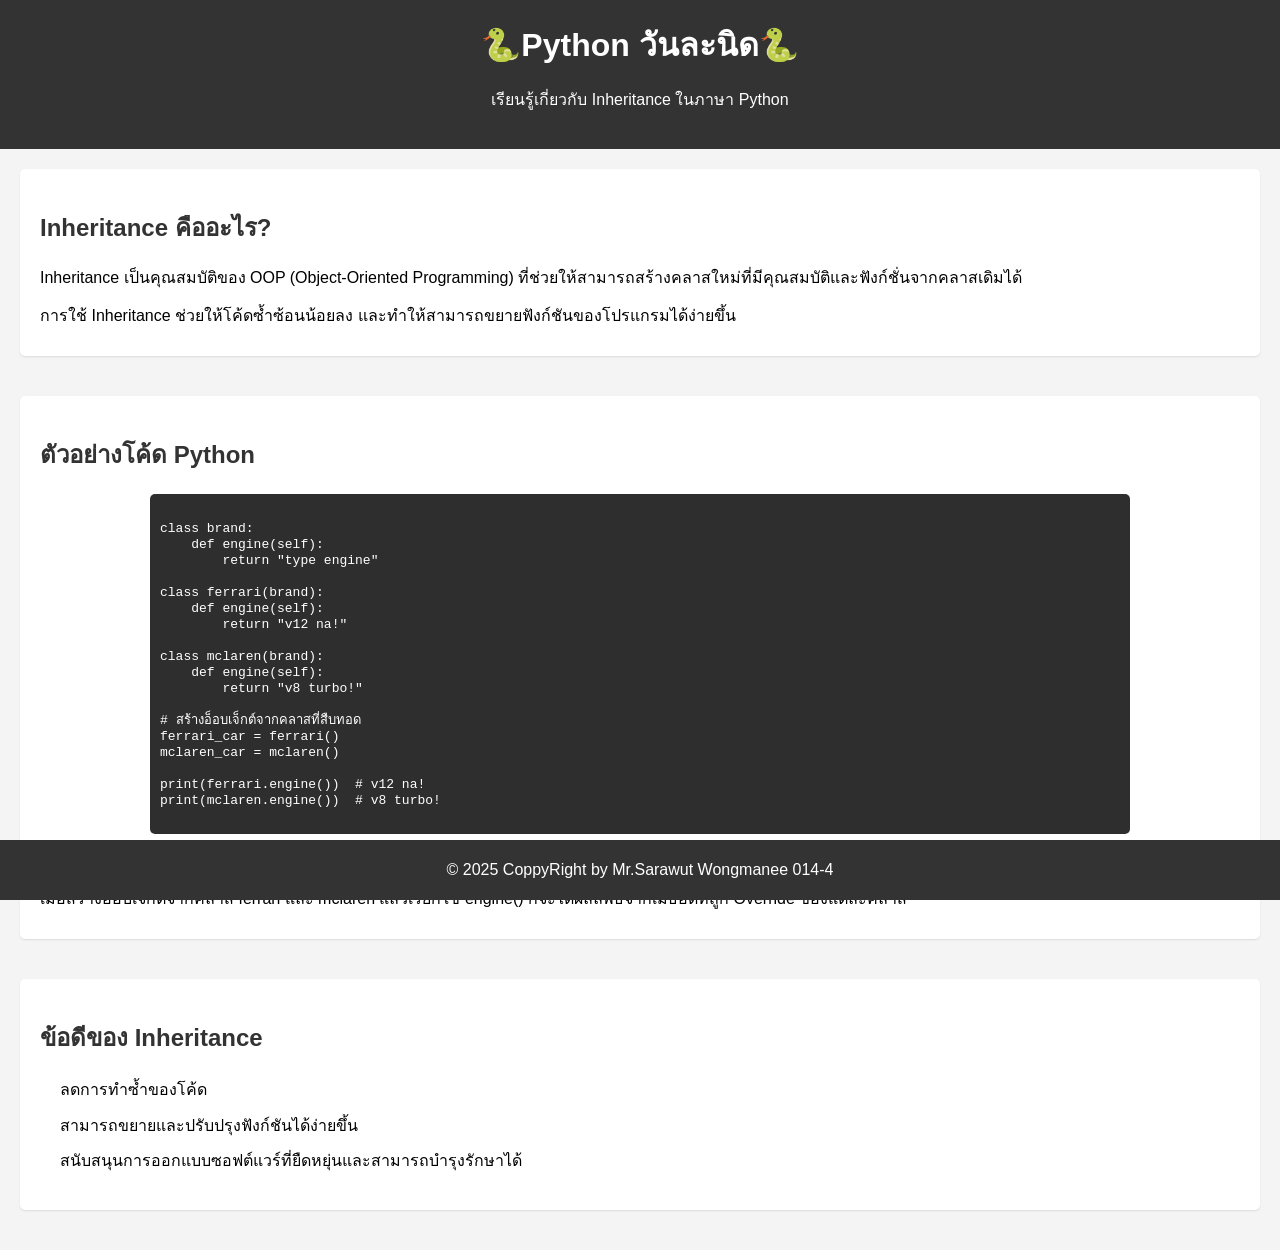
==== web2.html @ 15f2f08b "Initial commit" ====
<!DOCTYPE html>
<html lang="th">
<head>
    <meta charset="UTF-8">
    <meta name="viewport" content="width=device-width, initial-scale=1.0">
    <meta name="description" content="เรียนรู้เกี่ยวกับ Inheritance ใน Python ด้วยตัวอย่างโค้ดที่เข้าใจง่าย เหมาะสำหรับผู้เริ่มต้น">
    <meta name="keywords" content="Python, Inheritance, Programming, Object-Oriented Programming, เรียน Python">
    <meta name="author" content="Mr. Sarawut Wongmanee">
    <title>Python Inheritance Tutorial</title>
    <link rel="stylesheet" href="style.css">
</head>
<body>
    <header>
        <h1> 🐍Python วันละนิด🐍</h1>
        <p>เรียนรู้เกี่ยวกับ Inheritance ในภาษา Python</p>
    </header>

    <section class="content">
        <article>
            <h2>Inheritance คืออะไร?</h2>
            <p>Inheritance เป็นคุณสมบัติของ OOP (Object-Oriented Programming) ที่ช่วยให้สามารถสร้างคลาสใหม่ที่มีคุณสมบัติและฟังก์ชั่นจากคลาสเดิมได้</p>
            <p>การใช้ Inheritance ช่วยให้โค้ดซ้ำซ้อนน้อยลง และทำให้สามารถขยายฟังก์ชันของโปรแกรมได้ง่ายขึ้น</p>
        </article>

        <article>
            <h2>ตัวอย่างโค้ด Python</h2>
            <pre><code class="python">
class brand:
    def engine(self):
        return "type engine"

class ferrari(brand):
    def engine(self):
        return "v12 na!"

class mclaren(brand):
    def engine(self):
        return "v8 turbo!"

# สร้างอ็อบเจ็กต์จากคลาสที่สืบทอด
ferrari_car = ferrari()
mclaren_car = mclaren()

print(ferrari.engine())  # v12 na!
print(mclaren.engine())  # v8 turbo!
            </code></pre>
        <p>คลาส ferrari และ mclaren สืบทอดมาจากคลาส brand และได้ทำการ Override เมธอด engine() ของคลาสแม่</p>
        <p>เมื่อสร้างอ็อบเจ็กต์จากคลาส ferrari และ mclaren แล้วเรียกใช้ engine() ก็จะได้ผลลัพธ์จากเมธอดที่ถูก Override ของแต่ละคลาส</p>
        </article>

        <article>
            <h2>ข้อดีของ Inheritance</h2>
            <ul>
                <li>ลดการทำซ้ำของโค้ด</li>
                <li>สามารถขยายและปรับปรุงฟังก์ชันได้ง่ายขึ้น</li>
                <li>สนับสนุนการออกแบบซอฟต์แวร์ที่ยืดหยุ่นและสามารถบำรุงรักษาได้</li>
            </ul>
        </article>
    </section>

    <footer>
        <p>&copy; 2025 CoppyRight by Mr.Sarawut Wongmanee 014-4</p>
    </footer>
</body>
</html>
---- style.css ----
/* ทั่วไป */
body {
    font-family: Arial, sans-serif;
    line-height: 1.6;
    margin: 0;
    padding: 0;
    background-color: #f4f4f4;
}

header {
    background-color: #333;
    color: white;
    text-align: center;
    padding: 20px 0;
}

h1 {
    margin: 0;
}

.content {
    padding: 20px;
    display: flex;
    flex-direction: column;
    gap: 20px;
}

article {
    background-color: white;
    border-radius: 5px;
    box-shadow: 0 1px 2px rgba(0, 0, 0, 0.1);
    margin-bottom: 20px;
    padding: 20px;
}
article p {
    margin-bottom: 8px; /* ลดระยะห่างระหว่างย่อหน้า */
    line-height: 1.4; /* ลด line-height เพื่อให้บรรทัดชิดกัน */
}
.iframe-container {
    position: relative;
    padding-bottom: 56.25%; /* สัดส่วน 16:9 */
    height: 0;
    overflow: hidden;
    max-width: 100%;
    width: 100%;
}

.iframe-container iframe {
    position: absolute;
    top: 0;
    left: 0;
    width: 100%;
    height: 100%;
}
.button {
    background-color: rgb(2, 213, 44); /* สีเขียว */
color: white;
width: 150px; /* ความกว้างคงที่ */
height: 50px; /* ความสูงคงที่ */
text-align: center;
display: inline-flex; /* ใช้ flex เพื่อจัดข้อความให้อยู่กึ่งกลาง */
align-items: center; /* จัดแนวตั้งให้ข้อความอยู่กึ่งกลาง */
justify-content: center; /* จัดแนวนอนให้ข้อความอยู่กึ่งกลาง */
text-decoration: none; /* ลบขีดเส้นใต้ */
font-size: 16px; /* ขนาดตัวอักษร */
margin: 10px; /* ระยะห่างระหว่างปุ่ม */
box-sizing: border-box; /* รวม padding และ border ในขนาด */
border: none;
border-radius: 5px; /* มุมโค้งเล็กน้อย */
cursor: pointer;
}
.image-container {
    text-align: center;
}

img {
    width: 100%; /* ให้รูปขยายตามความกว้างของ container */
    max-width: 800px; /* กำหนดขนาดสูงสุดของรูป */
    height: auto; /* ให้ความสูงปรับตามอัตราส่วนของรูป */
}

h2 {
    color: #333;
}
.p3 {
    text-align: center;
    color: #333;
}
pre {
    background-color: #2e2e2e;
    color: white;
    padding: 10px;
    border-radius: 5px;
    max-width: 80%;
    margin: 10px auto;
    line-height: 1;
    font-family: Consolas, "Courier New", monospace;
}

ul {
    list-style-type: none;
    padding-left: 20px;
}

ul li {
    margin-bottom: 10px;
}

footer {
    background-color: #333;
    color: white;
    text-align: center;
    padding: 1px 0;
    position: fixed;
    width: 100%;
    bottom: 0;
}

/* ทำให้ responsive */
@media screen and (max-width: 768px) {
    .content {
        padding: 10px;
    }

    article {
        padding: 15px;
    }

    footer {
        position: relative;
    }
}
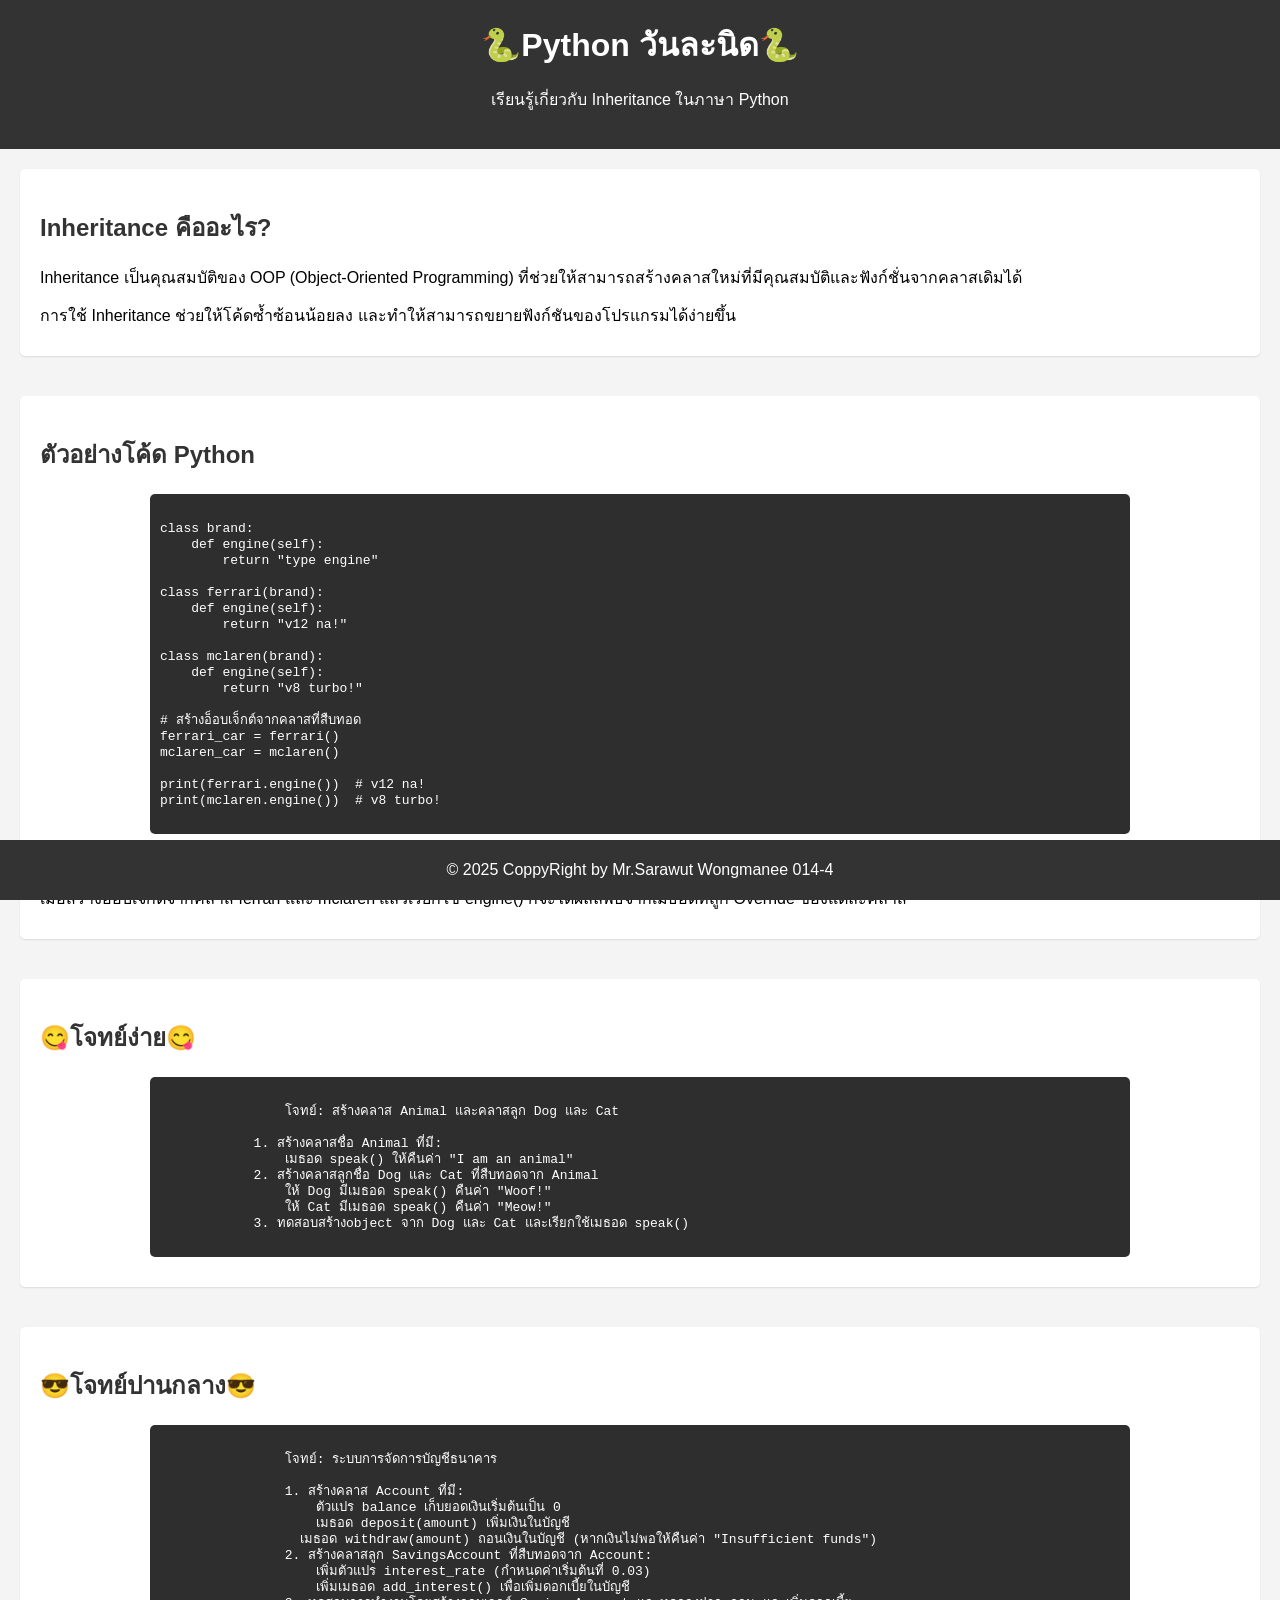
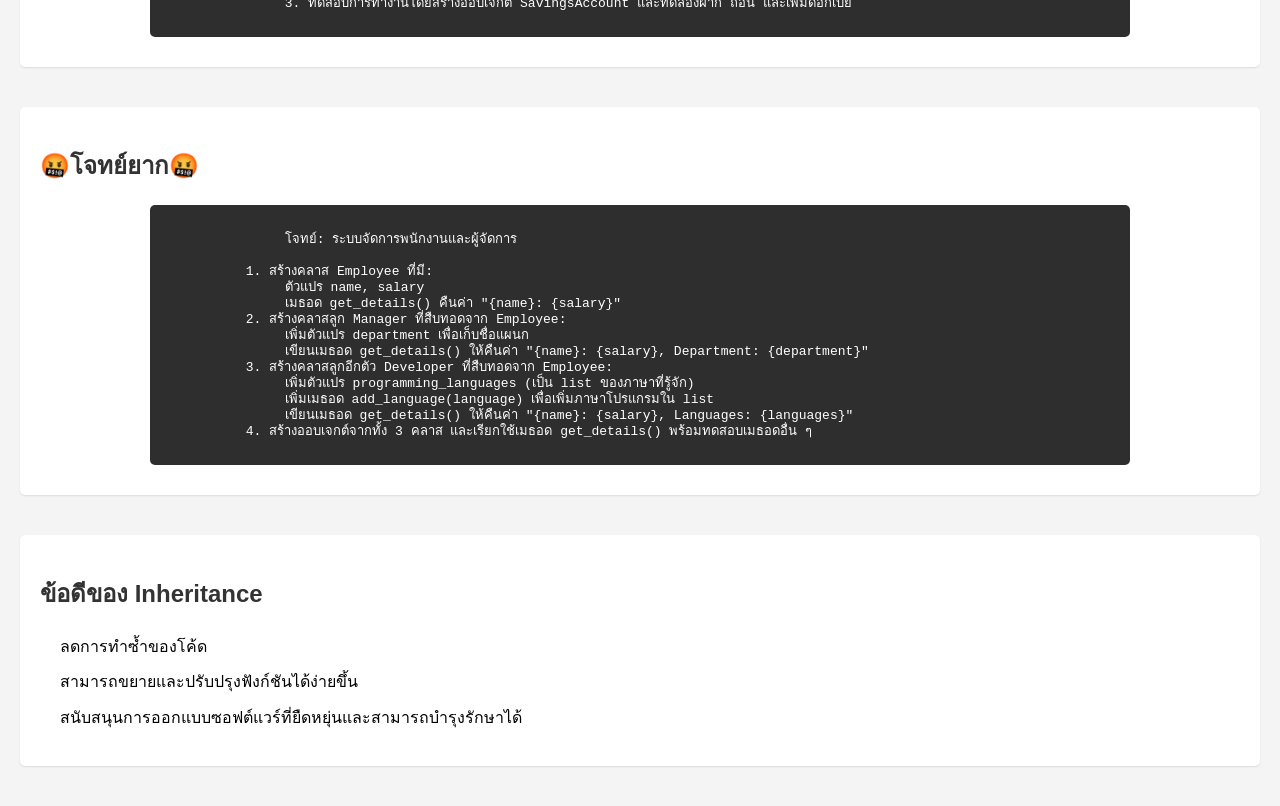
==== commit d1815212: "update" ====
--- a/web2.html
+++ b/web2.html
@@ -47,7 +47,50 @@
         <p>คลาส ferrari และ mclaren สืบทอดมาจากคลาส brand และได้ทำการ Override เมธอด engine() ของคลาสแม่</p>
         <p>เมื่อสร้างอ็อบเจ็กต์จากคลาส ferrari และ mclaren แล้วเรียกใช้ engine() ก็จะได้ผลลัพธ์จากเมธอดที่ถูก Override ของแต่ละคลาส</p>
         </article>
+        <article>
+            <h2>😋โจทย์ง่าย😋</h2>
+            <pre><code class="python">
+                โจทย์: สร้างคลาส Animal และคลาสลูก Dog และ Cat<br>
+            1. สร้างคลาสชื่อ Animal ที่มี:
+                เมธอด speak() ให้คืนค่า "I am an animal"
+            2. สร้างคลาสลูกชื่อ Dog และ Cat ที่สืบทอดจาก Animal
+                ให้ Dog มีเมธอด speak() คืนค่า "Woof!"
+                ให้ Cat มีเมธอด speak() คืนค่า "Meow!"
+            3. ทดสอบสร้างobject จาก Dog และ Cat และเรียกใช้เมธอด speak()
+            </code></pre>
+        </article>
+        <article>
+            <h2>😎โจทย์ปานกลาง😎</h2>
+            <pre><code class="python">
+                โจทย์: ระบบการจัดการบัญชีธนาคาร<br>
+                1. สร้างคลาส Account ที่มี:
+                    ตัวแปร balance เก็บยอดเงินเริ่มต้นเป็น 0
+                    เมธอด deposit(amount) เพิ่มเงินในบัญชี
+                  เมธอด withdraw(amount) ถอนเงินในบัญชี (หากเงินไม่พอให้คืนค่า "Insufficient funds")
+                2. สร้างคลาสลูก SavingsAccount ที่สืบทอดจาก Account:
+                    เพิ่มตัวแปร interest_rate (กำหนดค่าเริ่มต้นที่ 0.03)
+                    เพิ่มเมธอด add_interest() เพื่อเพิ่มดอกเบี้ยในบัญชี
+                3. ทดสอบการทำงานโดยสร้างออบเจกต์ SavingsAccount และทดลองฝาก ถอน และเพิ่มดอกเบี้ย
+            </code></pre>
+        </article>
+        <article>
+            <h2>🤬โจทย์ยาก🤬</h2>
+            <pre><code class="python">
+                โจทย์: ระบบจัดการพนักงานและผู้จัดการ
 
+           1. สร้างคลาส Employee ที่มี:
+                ตัวแปร name, salary
+                เมธอด get_details() คืนค่า "{name}: {salary}"
+           2. สร้างคลาสลูก Manager ที่สืบทอดจาก Employee:
+                เพิ่มตัวแปร department เพื่อเก็บชื่อแผนก
+                เขียนเมธอด get_details() ให้คืนค่า "{name}: {salary}, Department: {department}"
+           3. สร้างคลาสลูกอีกตัว Developer ที่สืบทอดจาก Employee:
+                เพิ่มตัวแปร programming_languages (เป็น list ของภาษาที่รู้จัก)
+                เพิ่มเมธอด add_language(language) เพื่อเพิ่มภาษาโปรแกรมใน list
+                เขียนเมธอด get_details() ให้คืนค่า "{name}: {salary}, Languages: {languages}"
+           4. สร้างออบเจกต์จากทั้ง 3 คลาส และเรียกใช้เมธอด get_details() พร้อมทดสอบเมธอดอื่น ๆ
+            </code></pre>
+        </article>    
         <article>
             <h2>ข้อดีของ Inheritance</h2>
             <ul>
